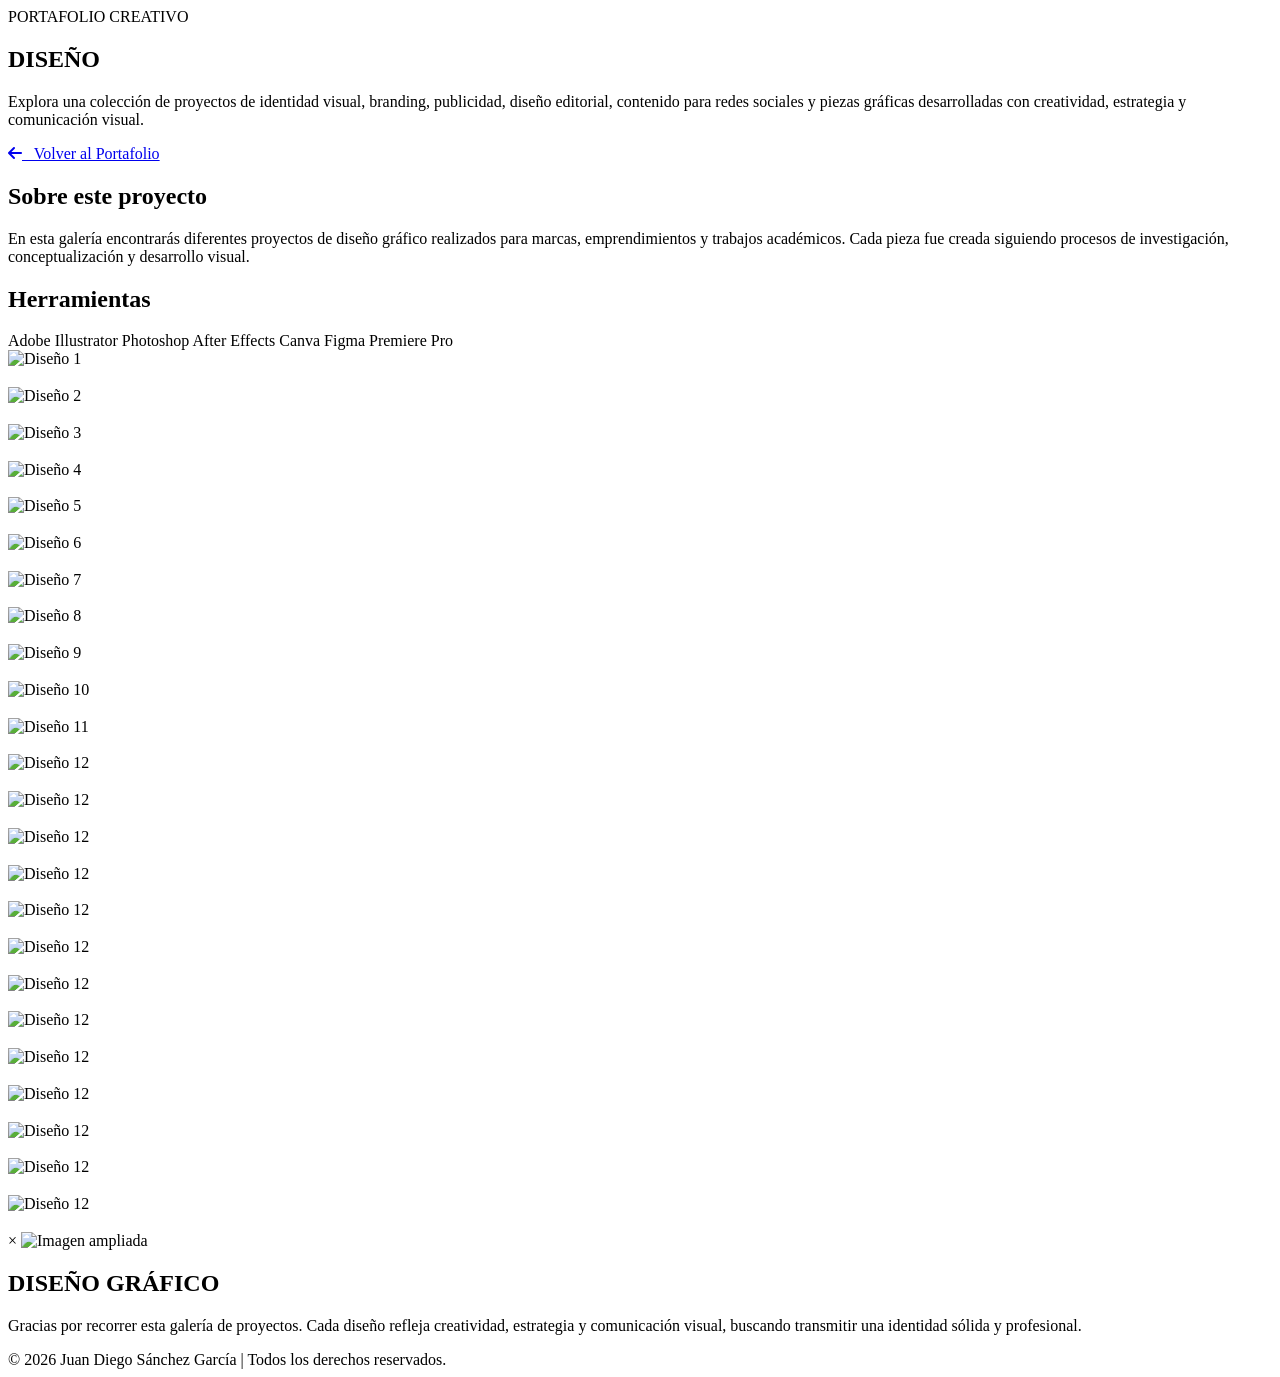
==== PROYECTOS/diseño.html @ 1c937ca4 "Create diseño.html" ====
<!DOCTYPE html>
<html lang="es">

<head>

<meta charset="UTF-8">
<meta name="viewport" content="width=device-width, initial-scale=1.0">

<title>Diseño | Portafolio</title>

<link rel="stylesheet" href="../ESTILO/gallery.css">

<link rel="preconnect" href="https://fonts.googleapis.com">

<link rel="preconnect" href="https://fonts.gstatic.com" crossorigin>

<link href="https://fonts.googleapis.com/css2?family=Cinzel:wght@400;600;700;800&family=Poppins:wght@300;400;500;600;700&display=swap" rel="stylesheet">

<link rel="stylesheet"
href="https://cdnjs.cloudflare.com/ajax/libs/font-awesome/6.6.0/css/all.min.css">

</head>

<body class="design">

<!--================ HERO ================-->

<section class="hero">

<div class="hero-content">

<span class="subtitle">
PORTAFOLIO CREATIVO
</span>

<h1>DISEÑO</h1>

<p>

Explora una colección de proyectos de identidad visual, branding, publicidad,
diseño editorial, contenido para redes sociales y piezas gráficas desarrolladas
con creatividad, estrategia y comunicación visual.

</p>

<a href="../index.html" class="btn">

<i class="fa-solid fa-arrow-left"></i>

&nbsp; Volver al Portafolio

</a>

</div>

</section>

<!--================ CONTENIDO ================-->

<section class="container">

<div class="info">

<div class="card">

<h2>Sobre este proyecto</h2>

<p>

En esta galería encontrarás diferentes proyectos de diseño gráfico realizados
para marcas, emprendimientos y trabajos académicos. Cada pieza fue creada
siguiendo procesos de investigación, conceptualización y desarrollo visual.

</p>

</div>

<div class="card">

<h2>Herramientas</h2>

<div class="tools">

<span>Adobe Illustrator</span>

<span>Photoshop</span>

<span>After Effects</span>

<span>Canva</span>

<span>Figma</span>

<span>Premiere Pro</span>

</div>

</div>

</div>

<!--================ GALERÍA ================-->

<section class="gallery">

<div class="item">

<img src="C:\Users\JUAN SANCHEZ\OneDrive\Escritorio\TRABAJO TECNOLOGO\monterrosa\PROYECTOS\img\diseño1.jpeg" alt="Diseño 1">

<h3 class="item-title"></h3>

</div>

<div class="item">

<img src="C:\Users\JUAN SANCHEZ\OneDrive\Escritorio\TRABAJO TECNOLOGO\monterrosa\PROYECTOS\img\diseño2.jpeg" alt="Diseño 2">

<h3 class="item-title"></h3>

</div>

<div class="item">

<img src="C:\Users\JUAN SANCHEZ\OneDrive\Escritorio\TRABAJO TECNOLOGO\monterrosa\PROYECTOS\img\diseño3.jpeg" alt="Diseño 3">

<h3 class="item-title"></h3>

</div>

<div class="item">

<img src="C:\Users\JUAN SANCHEZ\OneDrive\Escritorio\TRABAJO TECNOLOGO\monterrosa\PROYECTOS\img\diseño4.jpeg" alt="Diseño 4">

<h3 class="item-title"></h3>

</div>

<div class="item">

<img src="C:\Users\JUAN SANCHEZ\OneDrive\Escritorio\TRABAJO TECNOLOGO\monterrosa\PROYECTOS\img\diseño5.jpeg" alt="Diseño 5">

<h3 class="item-title"></h3>

</div>

<div class="item">

<img src="C:\Users\JUAN SANCHEZ\OneDrive\Escritorio\TRABAJO TECNOLOGO\monterrosa\PROYECTOS\img\diseño6.jpeg" alt="Diseño 6">

<h3 class="item-title"></h3>

</div>

<div class="item">

<img src="C:\Users\JUAN SANCHEZ\OneDrive\Escritorio\TRABAJO TECNOLOGO\monterrosa\PROYECTOS\img\diseño7.jpeg" alt="Diseño 7">

<h3 class="item-title"></h3>

</div>

<div class="item">

<img src="C:\Users\JUAN SANCHEZ\OneDrive\Escritorio\TRABAJO TECNOLOGO\monterrosa\PROYECTOS\img\diseño8.jpeg" alt="Diseño 8">

<h3 class="item-title"></h3>

</div>

<div class="item">

<img src="C:\Users\JUAN SANCHEZ\OneDrive\Escritorio\TRABAJO TECNOLOGO\monterrosa\PROYECTOS\img\diseño9.jpeg" alt="Diseño 9">

<h3 class="item-title"></h3>

</div>

<div class="item">

<img src="C:\Users\JUAN SANCHEZ\OneDrive\Escritorio\TRABAJO TECNOLOGO\monterrosa\PROYECTOS\img\diseño10.jpeg" alt="Diseño 10">

<h3 class="item-title"></h3>

</div>

<div class="item">

<img src="C:\Users\JUAN SANCHEZ\OneDrive\Escritorio\TRABAJO TECNOLOGO\monterrosa\PROYECTOS\img\diseño11.jpeg" alt="Diseño 11">

<h3 class="item-title"></h3>

</div>

<div class="item">

<img src="C:\Users\JUAN SANCHEZ\OneDrive\Escritorio\TRABAJO TECNOLOGO\monterrosa\PROYECTOS\img\diseño12.jpeg" alt="Diseño 12">

<h3 class="item-title"></h3>

</div>

<div class="item">

<img src="C:\Users\JUAN SANCHEZ\OneDrive\Escritorio\TRABAJO TECNOLOGO\monterrosa\PROYECTOS\img\diseño13.jpeg" alt="Diseño 12">

<h3 class="item-title"></h3>

</div>

<div class="item">

<img src="C:\Users\JUAN SANCHEZ\OneDrive\Escritorio\TRABAJO TECNOLOGO\monterrosa\PROYECTOS\img\diseño14.jpeg" alt="Diseño 12">

<h3 class="item-title"></h3>

</div>

<div class="item">

<img src="C:\Users\JUAN SANCHEZ\OneDrive\Escritorio\TRABAJO TECNOLOGO\monterrosa\PROYECTOS\img\diseño15.jpeg" alt="Diseño 12">

<h3 class="item-title"></h3>

</div>

<div class="item">

<img src="C:\Users\JUAN SANCHEZ\OneDrive\Escritorio\TRABAJO TECNOLOGO\monterrosa\PROYECTOS\img\diseño16.jpeg" alt="Diseño 12">

<h3 class="item-title"></h3>

</div>

<div class="item">

<img src="C:\Users\JUAN SANCHEZ\OneDrive\Escritorio\TRABAJO TECNOLOGO\monterrosa\PROYECTOS\img\diseño17.jpeg" alt="Diseño 12">

<h3 class="item-title"></h3>

</div>

<div class="item">

<img src="C:\Users\JUAN SANCHEZ\OneDrive\Escritorio\TRABAJO TECNOLOGO\monterrosa\PROYECTOS\img\diseño18.jpeg" alt="Diseño 12">

<h3 class="item-title"></h3>

</div>

<div class="item">

<img src="C:\Users\JUAN SANCHEZ\OneDrive\Escritorio\TRABAJO TECNOLOGO\monterrosa\PROYECTOS\img\diseño19.jpeg" alt="Diseño 12">

<h3 class="item-title"></h3>

</div>

<div class="item">

<img src="C:\Users\JUAN SANCHEZ\OneDrive\Escritorio\TRABAJO TECNOLOGO\monterrosa\PROYECTOS\img\diseño20.jpeg" alt="Diseño 12">

<h3 class="item-title"></h3>

</div>

<div class="item">

<img src="C:\Users\JUAN SANCHEZ\OneDrive\Escritorio\TRABAJO TECNOLOGO\monterrosa\PROYECTOS\img\diseño21.jpeg" alt="Diseño 12">

<h3 class="item-title"></h3>

</div>

<div class="item">

<img src="C:\Users\JUAN SANCHEZ\OneDrive\Escritorio\TRABAJO TECNOLOGO\monterrosa\PROYECTOS\img\diseño22.jpeg" alt="Diseño 12">

<h3 class="item-title"></h3>

</div>

<div class="item">

<img src="C:\Users\JUAN SANCHEZ\OneDrive\Escritorio\TRABAJO TECNOLOGO\monterrosa\PROYECTOS\img\diseño23.jpeg" alt="Diseño 12">

<h3 class="item-title"></h3>

</div>

<div class="item">

<img src="C:\Users\JUAN SANCHEZ\OneDrive\Escritorio\TRABAJO TECNOLOGO\monterrosa\PROYECTOS\img\diseño24.jpeg" alt="Diseño 12">

<h3 class="item-title"></h3>

</div>

</section>

<!--================ LIGHTBOX ================-->

<div id="lightbox">

<span id="close">&times;</span>

<img id="lightbox-img" src="" alt="Imagen ampliada">

</div>

<!--================ FOOTER ================-->

<footer class="footer">

    <div class="footer-content">

        <h2>DISEÑO GRÁFICO</h2>

        <p>

            Gracias por recorrer esta galería de proyectos.
            Cada diseño refleja creatividad, estrategia y comunicación visual,
            buscando transmitir una identidad sólida y profesional.

        </p>

        <div class="footer-line"></div>

        <span>

            © 2026 Juan Diego Sánchez García | Todos los derechos reservados.

        </span>

    </div>

</footer>

<!--================ SCRIPT LIGHTBOX ================-->

<script>

const galleryImages = document.querySelectorAll(".gallery .item img");

const lightbox = document.getElementById("lightbox");

const lightboxImg = document.getElementById("lightbox-img");

const close = document.getElementById("close");

galleryImages.forEach((img)=>{

    img.addEventListener("click",()=>{

        lightbox.style.display="flex";

        lightboxImg.src=img.src;

        lightboxImg.alt=img.alt;

    });

});

close.addEventListener("click",()=>{

    lightbox.style.display="none";

});

lightbox.addEventListener("click",(e)=>{

    if(e.target===lightbox){

        lightbox.style.display="none";

    }

});

document.addEventListener("keydown",(e)=>{

    if(e.key==="Escape"){

        lightbox.style.display="none";

    }

});

</script>

</body>

</html>
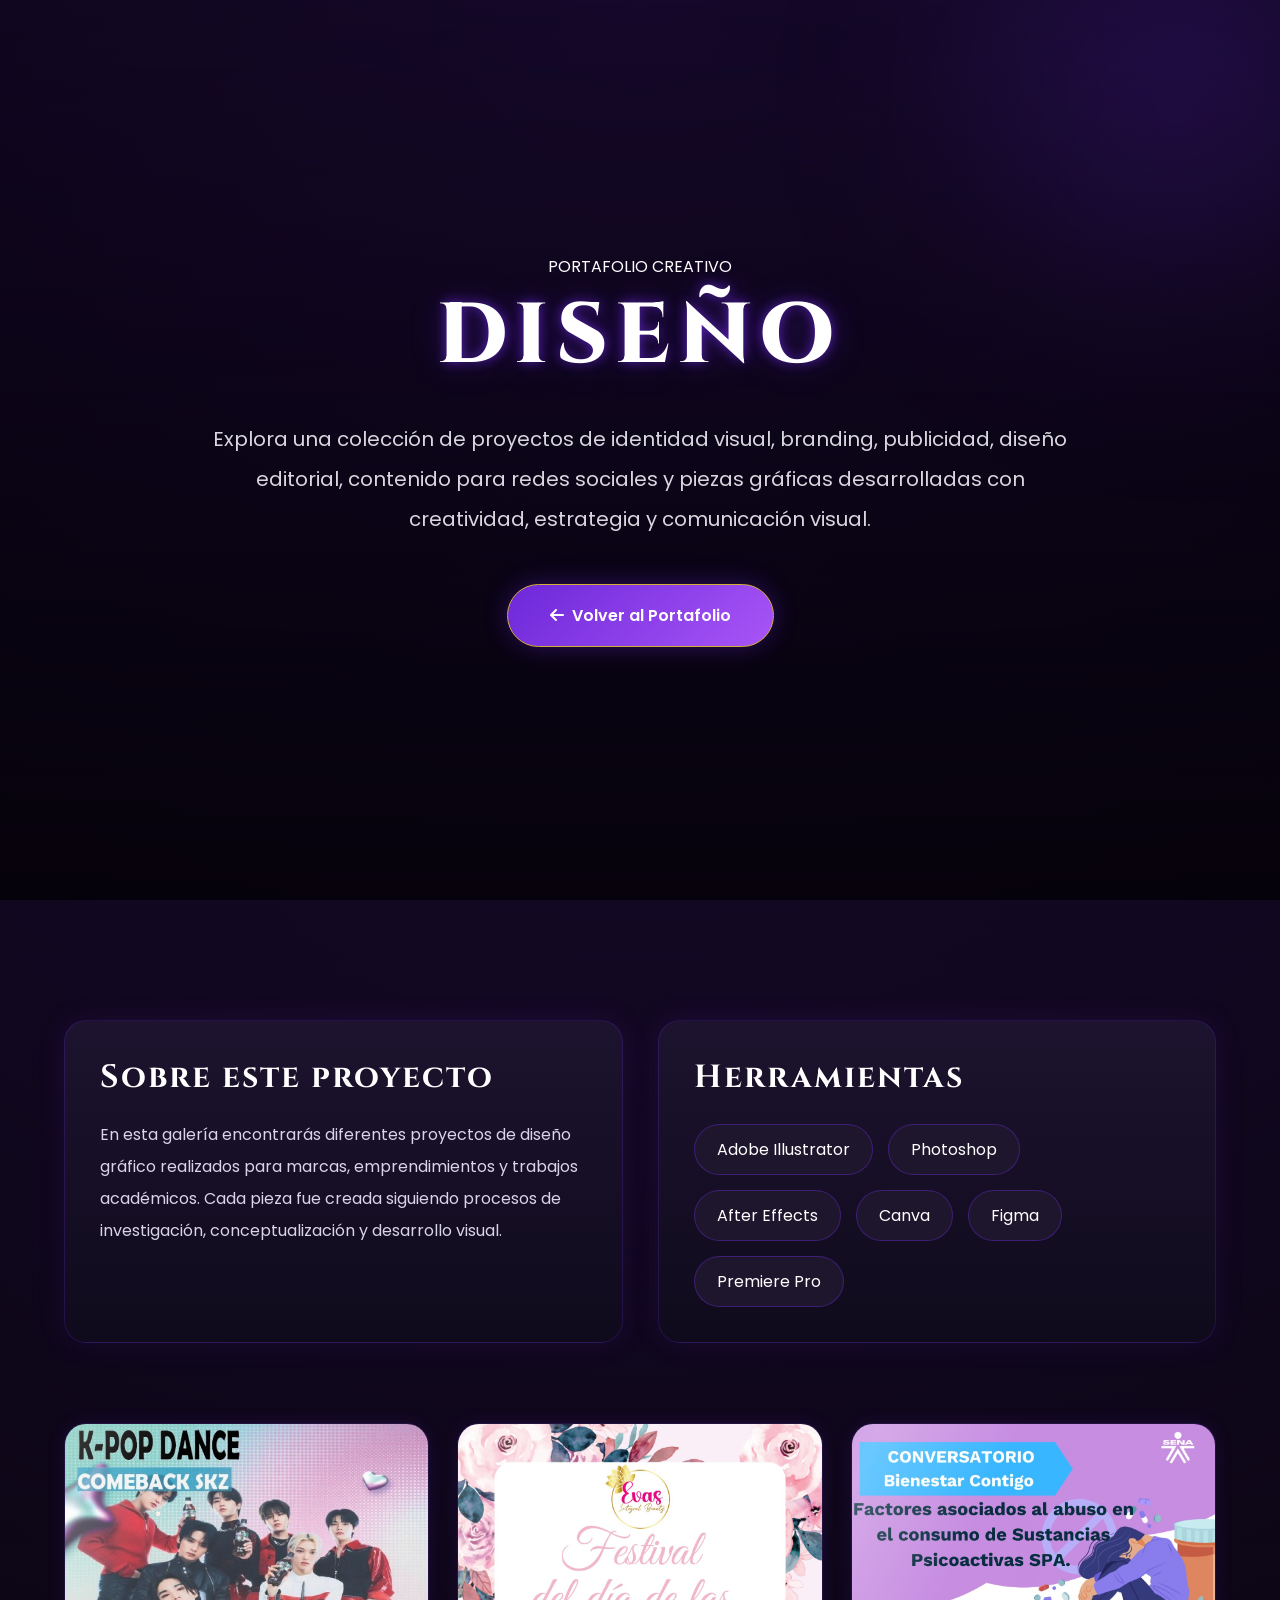
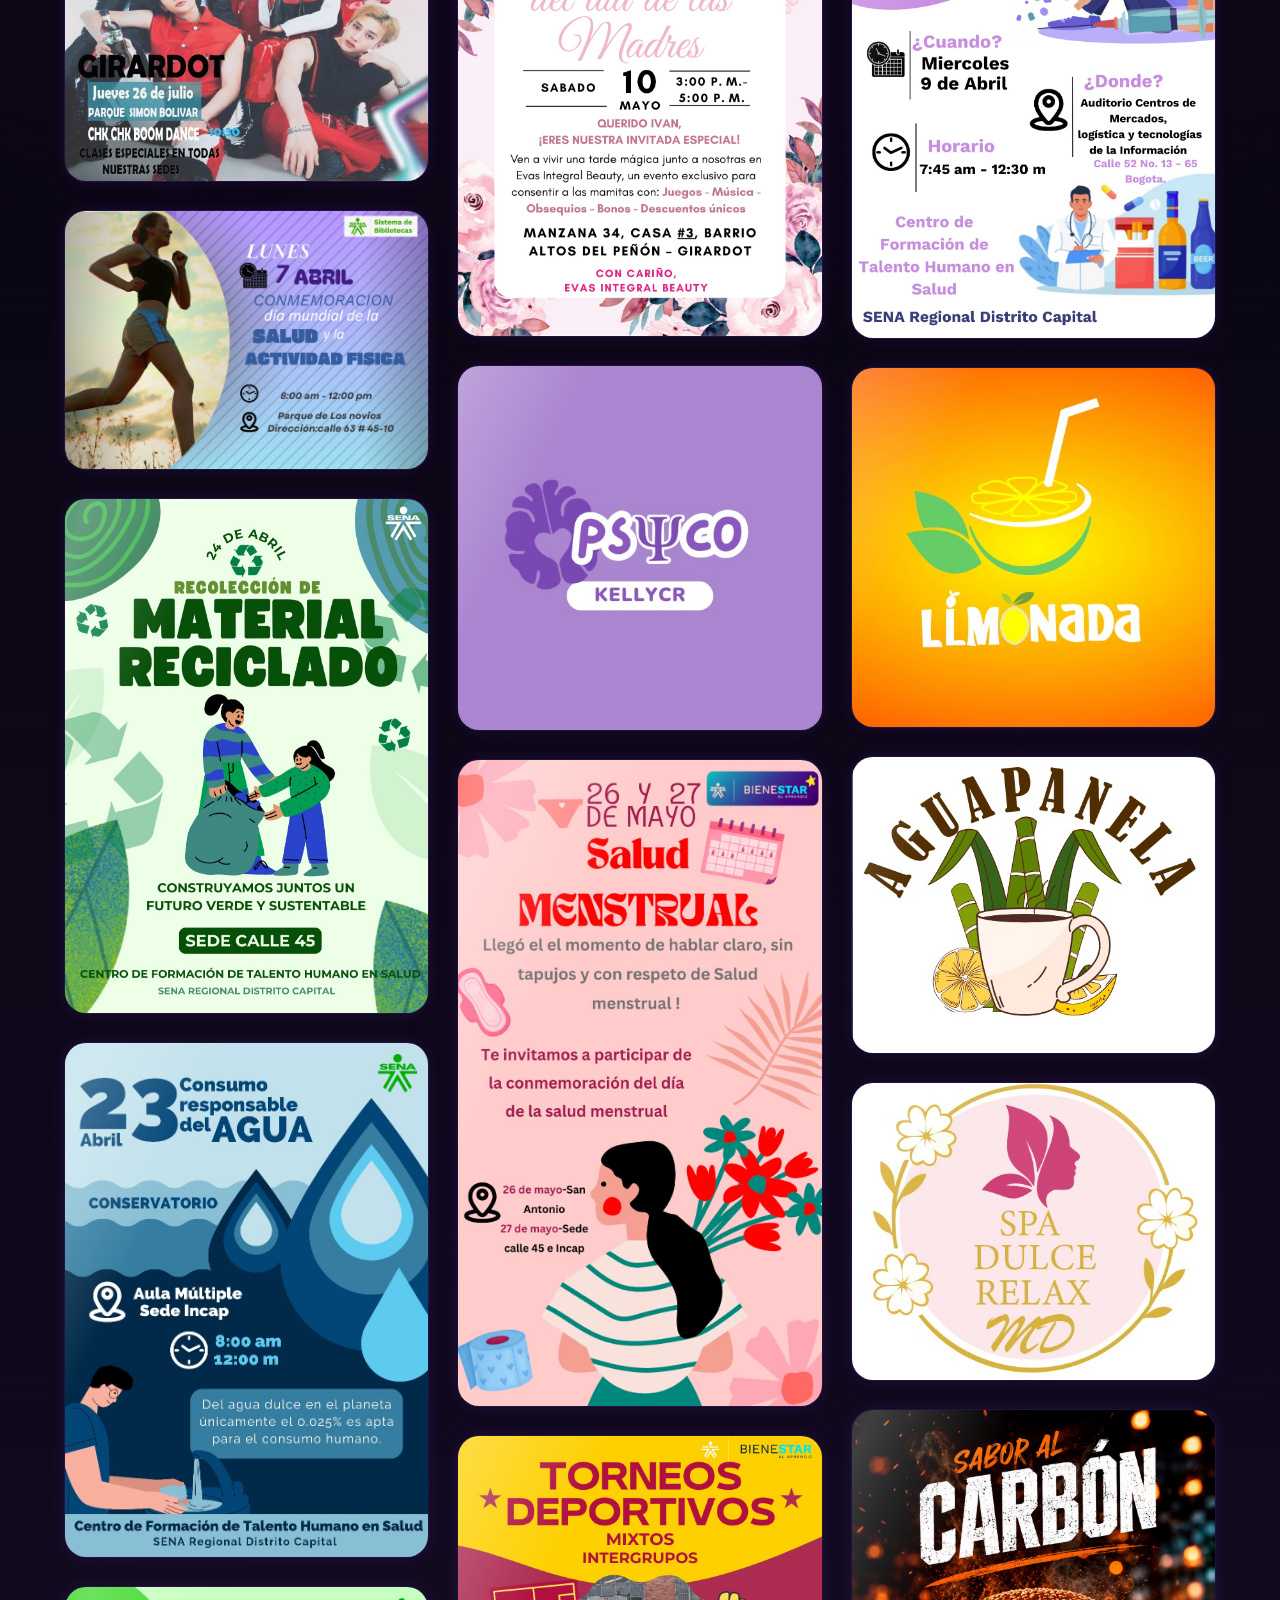
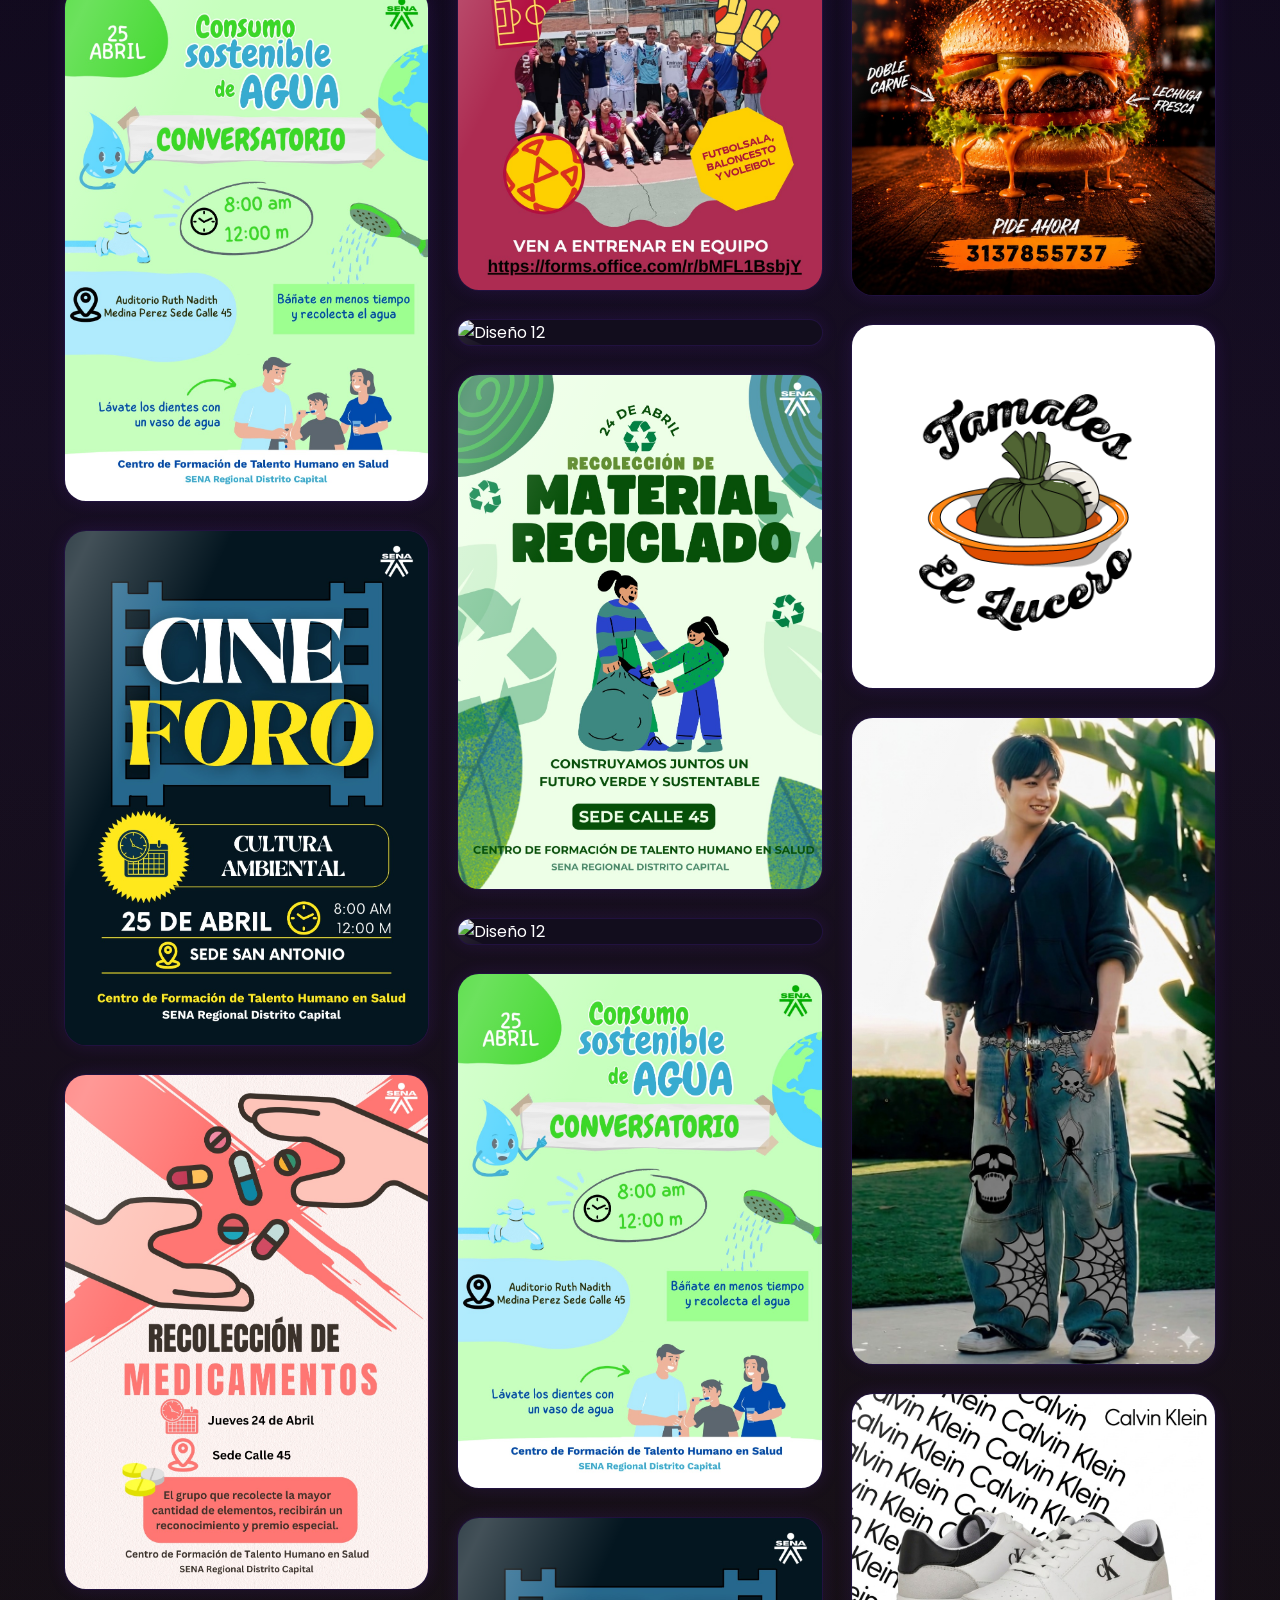
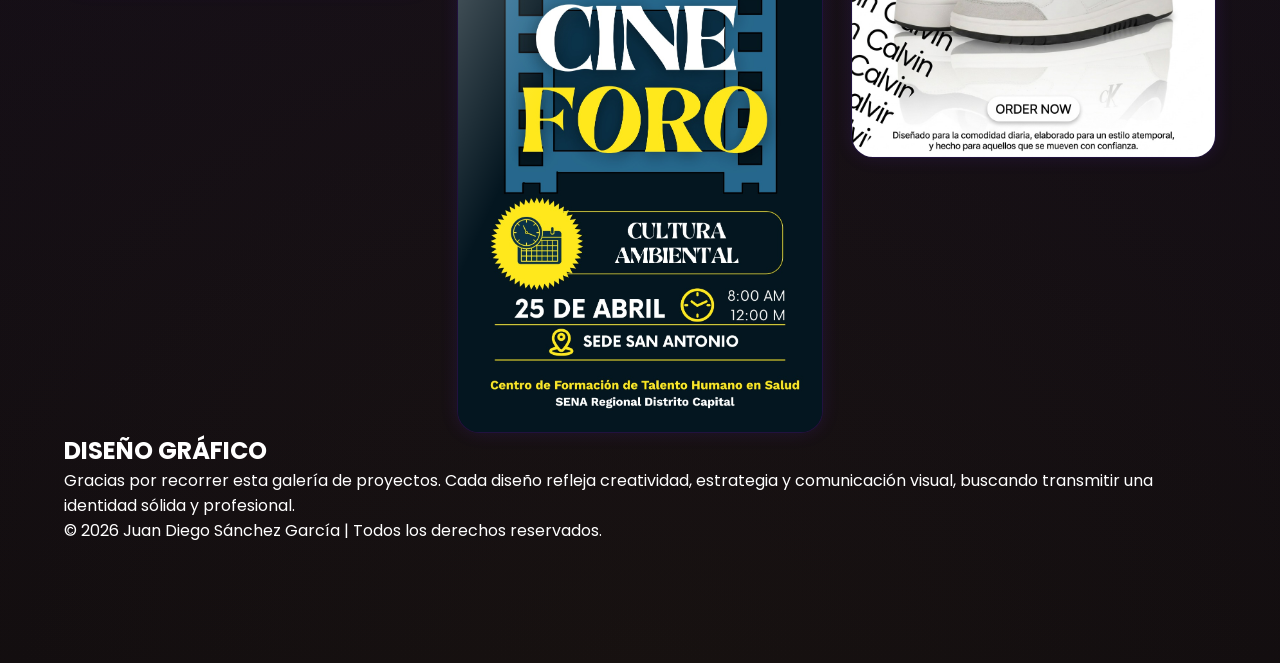
==== commit 0edd73d2: "Update diseño.html" ====
--- a/PROYECTOS/diseño.html
+++ b/PROYECTOS/diseño.html
@@ -105,191 +105,191 @@
 
 <div class="item">
 
-<img src="C:\Users\JUAN SANCHEZ\OneDrive\Escritorio\TRABAJO TECNOLOGO\monterrosa\PROYECTOS\img\diseño1.jpeg" alt="Diseño 1">
-
-<h3 class="item-title"></h3>
-
-</div>
-
-<div class="item">
-
-<img src="C:\Users\JUAN SANCHEZ\OneDrive\Escritorio\TRABAJO TECNOLOGO\monterrosa\PROYECTOS\img\diseño2.jpeg" alt="Diseño 2">
-
-<h3 class="item-title"></h3>
-
-</div>
-
-<div class="item">
-
-<img src="C:\Users\JUAN SANCHEZ\OneDrive\Escritorio\TRABAJO TECNOLOGO\monterrosa\PROYECTOS\img\diseño3.jpeg" alt="Diseño 3">
-
-<h3 class="item-title"></h3>
-
-</div>
-
-<div class="item">
-
-<img src="C:\Users\JUAN SANCHEZ\OneDrive\Escritorio\TRABAJO TECNOLOGO\monterrosa\PROYECTOS\img\diseño4.jpeg" alt="Diseño 4">
-
-<h3 class="item-title"></h3>
-
-</div>
-
-<div class="item">
-
-<img src="C:\Users\JUAN SANCHEZ\OneDrive\Escritorio\TRABAJO TECNOLOGO\monterrosa\PROYECTOS\img\diseño5.jpeg" alt="Diseño 5">
-
-<h3 class="item-title"></h3>
-
-</div>
-
-<div class="item">
-
-<img src="C:\Users\JUAN SANCHEZ\OneDrive\Escritorio\TRABAJO TECNOLOGO\monterrosa\PROYECTOS\img\diseño6.jpeg" alt="Diseño 6">
-
-<h3 class="item-title"></h3>
-
-</div>
-
-<div class="item">
-
-<img src="C:\Users\JUAN SANCHEZ\OneDrive\Escritorio\TRABAJO TECNOLOGO\monterrosa\PROYECTOS\img\diseño7.jpeg" alt="Diseño 7">
-
-<h3 class="item-title"></h3>
-
-</div>
-
-<div class="item">
-
-<img src="C:\Users\JUAN SANCHEZ\OneDrive\Escritorio\TRABAJO TECNOLOGO\monterrosa\PROYECTOS\img\diseño8.jpeg" alt="Diseño 8">
-
-<h3 class="item-title"></h3>
-
-</div>
-
-<div class="item">
-
-<img src="C:\Users\JUAN SANCHEZ\OneDrive\Escritorio\TRABAJO TECNOLOGO\monterrosa\PROYECTOS\img\diseño9.jpeg" alt="Diseño 9">
-
-<h3 class="item-title"></h3>
-
-</div>
-
-<div class="item">
-
-<img src="C:\Users\JUAN SANCHEZ\OneDrive\Escritorio\TRABAJO TECNOLOGO\monterrosa\PROYECTOS\img\diseño10.jpeg" alt="Diseño 10">
-
-<h3 class="item-title"></h3>
-
-</div>
-
-<div class="item">
-
-<img src="C:\Users\JUAN SANCHEZ\OneDrive\Escritorio\TRABAJO TECNOLOGO\monterrosa\PROYECTOS\img\diseño11.jpeg" alt="Diseño 11">
-
-<h3 class="item-title"></h3>
-
-</div>
-
-<div class="item">
-
-<img src="C:\Users\JUAN SANCHEZ\OneDrive\Escritorio\TRABAJO TECNOLOGO\monterrosa\PROYECTOS\img\diseño12.jpeg" alt="Diseño 12">
-
-<h3 class="item-title"></h3>
-
-</div>
-
-<div class="item">
-
-<img src="C:\Users\JUAN SANCHEZ\OneDrive\Escritorio\TRABAJO TECNOLOGO\monterrosa\PROYECTOS\img\diseño13.jpeg" alt="Diseño 12">
-
-<h3 class="item-title"></h3>
-
-</div>
-
-<div class="item">
-
-<img src="C:\Users\JUAN SANCHEZ\OneDrive\Escritorio\TRABAJO TECNOLOGO\monterrosa\PROYECTOS\img\diseño14.jpeg" alt="Diseño 12">
-
-<h3 class="item-title"></h3>
-
-</div>
-
-<div class="item">
-
-<img src="C:\Users\JUAN SANCHEZ\OneDrive\Escritorio\TRABAJO TECNOLOGO\monterrosa\PROYECTOS\img\diseño15.jpeg" alt="Diseño 12">
-
-<h3 class="item-title"></h3>
-
-</div>
-
-<div class="item">
-
-<img src="C:\Users\JUAN SANCHEZ\OneDrive\Escritorio\TRABAJO TECNOLOGO\monterrosa\PROYECTOS\img\diseño16.jpeg" alt="Diseño 12">
-
-<h3 class="item-title"></h3>
-
-</div>
-
-<div class="item">
-
-<img src="C:\Users\JUAN SANCHEZ\OneDrive\Escritorio\TRABAJO TECNOLOGO\monterrosa\PROYECTOS\img\diseño17.jpeg" alt="Diseño 12">
-
-<h3 class="item-title"></h3>
-
-</div>
-
-<div class="item">
-
-<img src="C:\Users\JUAN SANCHEZ\OneDrive\Escritorio\TRABAJO TECNOLOGO\monterrosa\PROYECTOS\img\diseño18.jpeg" alt="Diseño 12">
-
-<h3 class="item-title"></h3>
-
-</div>
-
-<div class="item">
-
-<img src="C:\Users\JUAN SANCHEZ\OneDrive\Escritorio\TRABAJO TECNOLOGO\monterrosa\PROYECTOS\img\diseño19.jpeg" alt="Diseño 12">
-
-<h3 class="item-title"></h3>
-
-</div>
-
-<div class="item">
-
-<img src="C:\Users\JUAN SANCHEZ\OneDrive\Escritorio\TRABAJO TECNOLOGO\monterrosa\PROYECTOS\img\diseño20.jpeg" alt="Diseño 12">
-
-<h3 class="item-title"></h3>
-
-</div>
-
-<div class="item">
-
-<img src="C:\Users\JUAN SANCHEZ\OneDrive\Escritorio\TRABAJO TECNOLOGO\monterrosa\PROYECTOS\img\diseño21.jpeg" alt="Diseño 12">
-
-<h3 class="item-title"></h3>
-
-</div>
-
-<div class="item">
-
-<img src="C:\Users\JUAN SANCHEZ\OneDrive\Escritorio\TRABAJO TECNOLOGO\monterrosa\PROYECTOS\img\diseño22.jpeg" alt="Diseño 12">
-
-<h3 class="item-title"></h3>
-
-</div>
-
-<div class="item">
-
-<img src="C:\Users\JUAN SANCHEZ\OneDrive\Escritorio\TRABAJO TECNOLOGO\monterrosa\PROYECTOS\img\diseño23.jpeg" alt="Diseño 12">
-
-<h3 class="item-title"></h3>
-
-</div>
-
-<div class="item">
-
-<img src="C:\Users\JUAN SANCHEZ\OneDrive\Escritorio\TRABAJO TECNOLOGO\monterrosa\PROYECTOS\img\diseño24.jpeg" alt="Diseño 12">
+<img src="diseño1.jpeg" alt="Diseño 1">
+
+<h3 class="item-title"></h3>
+
+</div>
+
+<div class="item">
+
+<img src="diseño2.jpeg" alt="Diseño 2">
+
+<h3 class="item-title"></h3>
+
+</div>
+
+<div class="item">
+
+<img src="diseño3.jpeg" alt="Diseño 3">
+
+<h3 class="item-title"></h3>
+
+</div>
+
+<div class="item">
+
+<img src="diseño4.jpeg" alt="Diseño 4">
+
+<h3 class="item-title"></h3>
+
+</div>
+
+<div class="item">
+
+<img src="diseño5.jpeg" alt="Diseño 5">
+
+<h3 class="item-title"></h3>
+
+</div>
+
+<div class="item">
+
+<img src="diseño6.jpeg" alt="Diseño 6">
+
+<h3 class="item-title"></h3>
+
+</div>
+
+<div class="item">
+
+<img src="diseño7.jpeg" alt="Diseño 7">
+
+<h3 class="item-title"></h3>
+
+</div>
+
+<div class="item">
+
+<img src="diseño8.jpeg" alt="Diseño 8">
+
+<h3 class="item-title"></h3>
+
+</div>
+
+<div class="item">
+
+<img src="diseño9.jpeg" alt="Diseño 9">
+
+<h3 class="item-title"></h3>
+
+</div>
+
+<div class="item">
+
+<img src="diseño10.jpeg" alt="Diseño 10">
+
+<h3 class="item-title"></h3>
+
+</div>
+
+<div class="item">
+
+<img src="diseño11.jpeg" alt="Diseño 11">
+
+<h3 class="item-title"></h3>
+
+</div>
+
+<div class="item">
+
+<img src="diseño12.jpeg" alt="Diseño 12">
+
+<h3 class="item-title"></h3>
+
+</div>
+
+<div class="item">
+
+<img src="diseño13.jpeg" alt="Diseño 12">
+
+<h3 class="item-title"></h3>
+
+</div>
+
+<div class="item">
+
+<img src="diseño14.jpeg" alt="Diseño 12">
+
+<h3 class="item-title"></h3>
+
+</div>
+
+<div class="item">
+
+<img src="diseño15.jpeg" alt="Diseño 12">
+
+<h3 class="item-title"></h3>
+
+</div>
+
+<div class="item">
+
+<img src="diseño16.jpeg" alt="Diseño 12">
+
+<h3 class="item-title"></h3>
+
+</div>
+
+<div class="item">
+
+<img src="diseño17.jpeg" alt="Diseño 12">
+
+<h3 class="item-title"></h3>
+
+</div>
+
+<div class="item">
+
+<img src="diseño18.jpeg" alt="Diseño 12">
+
+<h3 class="item-title"></h3>
+
+</div>
+
+<div class="item">
+
+<img src="diseño19.jpeg" alt="Diseño 12">
+
+<h3 class="item-title"></h3>
+
+</div>
+
+<div class="item">
+
+<img src="diseño20.jpeg" alt="Diseño 12">
+
+<h3 class="item-title"></h3>
+
+</div>
+
+<div class="item">
+
+<img src="diseño21.jpeg" alt="Diseño 12">
+
+<h3 class="item-title"></h3>
+
+</div>
+
+<div class="item">
+
+<img src="diseño22.jpeg" alt="Diseño 12">
+
+<h3 class="item-title"></h3>
+
+</div>
+
+<div class="item">
+
+<img src="diseño23.jpeg" alt="Diseño 12">
+
+<h3 class="item-title"></h3>
+
+</div>
+
+<div class="item">
+
+<img src="diseño24.jpeg" alt="Diseño 12">
 
 <h3 class="item-title"></h3>
 
--- a/ESTILO/gallery.css
+++ b/ESTILO/gallery.css
@@ -0,0 +1,1066 @@
+/*==========================================================
+                GALLERY.CSS
+        PORTAFOLIO GÓTICO PREMIUM
+        PARTE 1
+==========================================================*/
+
+@import url('https://fonts.googleapis.com/css2?family=Cinzel:wght@400;500;600;700;800&family=Poppins:wght@300;400;500;600;700&display=swap');
+
+:root{
+
+--bg:#040206;
+--bg2:#0A0612;
+--bg3:#130B22;
+
+--card:#181123;
+--card2:#221636;
+
+--primary:#7B2FFF;
+--secondary:#A855F7;
+--gold:#D4AF37;
+
+--white:#FFFFFF;
+--text:#D8D6DF;
+
+--shadow:rgba(123,47,255,.45);
+
+}
+
+*{
+
+margin:0;
+padding:0;
+box-sizing:border-box;
+
+}
+
+html{
+
+scroll-behavior:smooth;
+
+}
+
+body{
+
+font-family:'Poppins',sans-serif;
+
+background:
+
+radial-gradient(circle at top,
+rgba(123,47,255,.18),
+transparent 35%),
+
+radial-gradient(circle at bottom,
+rgba(212,175,55,.08),
+transparent 45%),
+
+linear-gradient(
+180deg,
+#040206,
+#0B0613,
+#130B22,
+#07040D);
+
+color:var(--white);
+
+overflow-x:hidden;
+
+position:relative;
+
+}
+
+/*========================================
+            FONDO GÓTICO
+========================================*/
+
+body::before{
+
+content:"";
+
+position:fixed;
+
+top:0;
+left:0;
+
+width:100%;
+height:100%;
+
+background:
+
+repeating-linear-gradient(
+
+90deg,
+
+transparent,
+
+transparent 140px,
+
+rgba(255,255,255,.015) 142px,
+
+transparent 145px
+
+),
+
+repeating-linear-gradient(
+
+180deg,
+
+transparent,
+
+transparent 140px,
+
+rgba(255,255,255,.015) 142px,
+
+transparent 145px
+
+);
+
+opacity:.35;
+
+pointer-events:none;
+
+z-index:-3;
+
+}
+
+body::after{
+
+content:"";
+
+position:fixed;
+
+top:-200px;
+right:-200px;
+
+width:600px;
+height:600px;
+
+background:
+
+radial-gradient(
+
+circle,
+
+rgba(123,47,255,.30),
+
+transparent 70%
+
+);
+
+filter:blur(80px);
+
+z-index:-2;
+
+animation:glow 12s infinite alternate;
+
+}
+
+/*========================================
+            SCROLLBAR
+========================================*/
+
+::-webkit-scrollbar{
+
+width:10px;
+
+}
+
+::-webkit-scrollbar-track{
+
+background:#0A0713;
+
+}
+
+::-webkit-scrollbar-thumb{
+
+background:
+
+linear-gradient(
+
+180deg,
+
+#7B2FFF,
+
+#D4AF37
+
+);
+
+border-radius:30px;
+
+}
+
+::-webkit-scrollbar-thumb:hover{
+
+background:
+
+linear-gradient(
+
+180deg,
+
+#A855F7,
+
+#FFD65A
+
+);
+
+}
+
+/*========================================
+                HERO
+========================================*/
+
+.hero{
+
+position:relative;
+
+height:100vh;
+
+display:flex;
+
+justify-content:center;
+
+align-items:center;
+
+overflow:hidden;
+
+}
+
+.hero img{
+
+position:absolute;
+
+width:100%;
+
+height:100%;
+
+object-fit:cover;
+
+filter:
+
+brightness(.35)
+
+contrast(1.2)
+
+saturate(.8);
+
+}
+
+.hero::before{
+
+content:"";
+
+position:absolute;
+
+width:100%;
+height:100%;
+
+background:
+
+linear-gradient(
+
+180deg,
+
+rgba(5,2,10,.20),
+
+rgba(5,2,10,.55),
+
+rgba(5,2,10,.90)
+
+);
+
+z-index:1;
+
+}
+
+.hero-content{
+
+position:relative;
+
+z-index:2;
+
+text-align:center;
+
+width:900px;
+
+padding:20px;
+
+}
+
+.hero-content h1{
+
+font-family:'Cinzel',serif;
+
+font-size:85px;
+
+font-weight:800;
+
+letter-spacing:8px;
+
+text-shadow:
+
+0 0 12px rgba(123,47,255,.65),
+
+0 0 35px rgba(123,47,255,.30);
+
+margin-bottom:25px;
+
+}
+
+.hero-content p{
+
+font-size:20px;
+
+line-height:2;
+
+color:var(--text);
+
+margin-bottom:45px;
+
+}
+
+/*========================================
+                BOTÓN
+========================================*/
+
+.btn{
+
+display:inline-flex;
+
+align-items:center;
+
+justify-content:center;
+
+padding:18px 42px;
+
+background:
+
+linear-gradient(
+
+135deg,
+
+#6D28D9,
+
+#A855F7
+
+);
+
+border:1px solid var(--gold);
+
+border-radius:60px;
+
+color:white;
+
+text-decoration:none;
+
+font-weight:600;
+
+transition:.45s;
+
+box-shadow:
+
+0 0 25px rgba(123,47,255,.30);
+
+}
+
+.btn:hover{
+
+transform:translateY(-8px);
+
+box-shadow:
+
+0 0 30px #7B2FFF,
+
+0 0 60px rgba(212,175,55,.35);
+
+background:
+
+linear-gradient(
+
+135deg,
+
+#A855F7,
+
+#D4AF37
+
+);
+
+}
+
+/*========================================
+            CONTENEDOR
+========================================*/
+
+.container{
+
+width:90%;
+
+max-width:1450px;
+
+margin:auto;
+
+padding:120px 0;
+
+}
+
+/*========================================
+            TARJETAS
+========================================*/
+
+.card{
+
+background:
+
+linear-gradient(
+
+180deg,
+
+rgba(30,20,48,.95),
+
+rgba(16,11,28,.95)
+
+);
+
+border-radius:22px;
+
+padding:35px;
+
+border:1px solid rgba(123,47,255,.20);
+
+backdrop-filter:blur(14px);
+
+transition:.45s;
+
+box-shadow:
+
+0 0 30px rgba(123,47,255,.10);
+
+}
+
+.card:hover{
+
+transform:translateY(-10px);
+
+border-color:var(--gold);
+
+box-shadow:
+
+0 0 40px rgba(123,47,255,.35),
+
+0 0 80px rgba(123,47,255,.15);
+
+}
+
+.card h2{
+
+font-family:'Cinzel',serif;
+
+font-size:32px;
+
+margin-bottom:20px;
+
+color:white;
+
+letter-spacing:2px;
+
+}
+
+.card p{
+
+line-height:2;
+
+color:#D9D4E7;
+
+}
+
+/*========================================
+            HERRAMIENTAS
+========================================*/
+
+.tools{
+
+display:flex;
+
+flex-wrap:wrap;
+
+gap:15px;
+
+margin-top:25px;
+
+}
+
+.tools span{
+
+padding:12px 22px;
+
+border-radius:30px;
+
+background:#1E162D;
+
+border:1px solid rgba(123,47,255,.35);
+
+transition:.4s;
+
+}
+
+.tools span:hover{
+
+background:#7B2FFF;
+
+border-color:#D4AF37;
+
+box-shadow:
+
+0 0 18px rgba(123,47,255,.45);
+
+}
+
+/*========================================
+            ANIMACIONES
+========================================*/
+
+@keyframes glow{
+
+0%{
+
+transform:translateY(0);
+
+}
+
+100%{
+
+transform:translateY(120px);
+
+}
+
+}
+
+@keyframes fadeUp{
+
+0%{
+
+opacity:0;
+
+transform:translateY(60px);
+
+}
+
+100%{
+
+opacity:1;
+
+transform:translateY(0);
+
+}
+
+}
+
+.hero-content,
+.card{
+
+animation:fadeUp 1.2s ease;
+
+}
+
+/*==========================================================
+                GALLERY.CSS
+        PORTAFOLIO GÓTICO PREMIUM
+        PARTE 2
+==========================================================*/
+
+
+/*========================================
+            GALERÍA
+========================================*/
+
+.gallery{
+
+column-count:3;
+
+column-gap:28px;
+
+margin-top:70px;
+
+}
+
+.item{
+
+position:relative;
+
+overflow:hidden;
+
+border-radius:22px;
+
+margin-bottom:28px;
+
+break-inside:avoid;
+
+background:#120D1D;
+
+border:1px solid rgba(123,47,255,.15);
+
+transition:.5s;
+
+box-shadow:
+
+0 0 18px rgba(123,47,255,.12);
+
+}
+
+.item:hover{
+
+transform:translateY(-8px);
+
+border-color:#D4AF37;
+
+box-shadow:
+
+0 0 35px rgba(123,47,255,.35),
+
+0 0 70px rgba(212,175,55,.15);
+
+}
+
+.item img{
+
+width:100%;
+
+display:block;
+
+transition:.8s;
+
+cursor:pointer;
+
+}
+
+.item:hover img{
+
+transform:scale(1.08);
+
+filter:
+
+brightness(.9)
+
+contrast(1.1)
+
+saturate(1.2);
+
+}
+
+
+/*========================================
+        EFECTO DE BRILLO
+========================================*/
+
+.item::before{
+
+content:"";
+
+position:absolute;
+
+top:-100%;
+
+left:-60%;
+
+width:70%;
+
+height:300%;
+
+background:
+
+linear-gradient(
+
+90deg,
+
+transparent,
+
+rgba(255,255,255,.25),
+
+transparent
+
+);
+
+transform:rotate(25deg);
+
+transition:1s;
+
+z-index:2;
+
+}
+
+.item:hover::before{
+
+left:160%;
+
+}
+
+
+/*========================================
+            OVERLAY
+========================================*/
+
+.item::after{
+
+content:"";
+
+position:absolute;
+
+left:0;
+
+bottom:0;
+
+width:100%;
+
+height:45%;
+
+background:
+
+linear-gradient(
+
+transparent,
+
+rgba(4,2,8,.92)
+
+);
+
+opacity:0;
+
+transition:.5s;
+
+}
+
+.item:hover::after{
+
+opacity:1;
+
+}
+
+
+/*========================================
+        TÍTULOS SOBRE IMAGEN
+========================================*/
+
+.item-title{
+
+position:absolute;
+
+bottom:25px;
+
+left:25px;
+
+font-family:'Cinzel',serif;
+
+font-size:24px;
+
+letter-spacing:2px;
+
+color:white;
+
+z-index:4;
+
+opacity:0;
+
+transition:.5s;
+
+}
+
+.item:hover .item-title{
+
+opacity:1;
+
+transform:translateY(-8px);
+
+}
+
+
+/*========================================
+            LIGHTBOX
+========================================*/
+
+#lightbox{
+
+position:fixed;
+
+top:0;
+
+left:0;
+
+width:100%;
+
+height:100%;
+
+display:none;
+
+justify-content:center;
+
+align-items:center;
+
+background:
+
+rgba(3,2,8,.95);
+
+backdrop-filter:blur(15px);
+
+z-index:99999;
+
+animation:fadeLight .4s;
+
+}
+
+#lightbox img{
+
+max-width:88%;
+
+max-height:88%;
+
+border-radius:18px;
+
+border:2px solid #7B2FFF;
+
+box-shadow:
+
+0 0 35px rgba(123,47,255,.55),
+
+0 0 80px rgba(212,175,55,.20);
+
+animation:zoom .5s;
+
+}
+
+#close{
+
+position:absolute;
+
+top:30px;
+
+right:45px;
+
+font-size:60px;
+
+color:white;
+
+cursor:pointer;
+
+transition:.4s;
+
+}
+
+#close:hover{
+
+transform:rotate(180deg);
+
+color:#D4AF37;
+
+}
+
+
+/*========================================
+        EFECTOS DEL LIGHTBOX
+========================================*/
+
+@keyframes zoom{
+
+0%{
+
+transform:scale(.5);
+
+opacity:0;
+
+}
+
+100%{
+
+transform:scale(1);
+
+opacity:1;
+
+}
+
+}
+
+@keyframes fadeLight{
+
+0%{
+
+opacity:0;
+
+}
+
+100%{
+
+opacity:1;
+
+}
+
+}
+
+
+/*========================================
+        INFORMACIÓN
+========================================*/
+
+.info{
+
+display:grid;
+
+grid-template-columns:repeat(auto-fit,minmax(340px,1fr));
+
+gap:35px;
+
+margin-bottom:80px;
+
+}
+
+
+/*========================================
+            SEPARADORES
+========================================*/
+
+.section-title{
+
+text-align:center;
+
+margin-bottom:70px;
+
+}
+
+.section-title h2{
+
+font-family:'Cinzel',serif;
+
+font-size:55px;
+
+letter-spacing:4px;
+
+margin-bottom:18px;
+
+}
+
+.section-title p{
+
+max-width:700px;
+
+margin:auto;
+
+line-height:2;
+
+color:#D8D6DF;
+
+}
+
+.section-title::after{
+
+content:"";
+
+display:block;
+
+width:170px;
+
+height:3px;
+
+margin:30px auto;
+
+background:
+
+linear-gradient(
+
+90deg,
+
+transparent,
+
+#D4AF37,
+
+#7B2FFF,
+
+transparent
+
+);
+
+}
+
+
+/*========================================
+        EFECTO NIEBLA
+========================================*/
+
+.fog{
+
+position:fixed;
+
+top:0;
+
+left:0;
+
+width:100%;
+
+height:100%;
+
+pointer-events:none;
+
+opacity:.12;
+
+background:
+
+radial-gradient(circle,
+rgba(255,255,255,.12),
+transparent 70%);
+
+animation:fogMove 25s infinite alternate;
+
+z-index:-1;
+
+}
+
+@keyframes fogMove{
+
+0%{
+
+transform:translateX(-150px);
+
+}
+
+100%{
+
+transform:translateX(150px);
+
+}
+
+}
+
+
+/*========================================
+        MARCOS GÓTICOS
+========================================*/
+
+.frame{
+
+border:1px solid rgba(212,175,55,.25);
+
+padding:15px;
+
+border-radius:18px;
+
+position:relative;
+
+}
+
+.frame::before{
+
+content:"";
+
+position:absolute;
+
+top:8px;
+
+left:8px;
+
+right:8px;
+
+bottom:8px;
+
+border:1px solid rgba(123,47,255,.25);
+
+border-radius:14px;
+
+pointer-events:none;
+
+}
